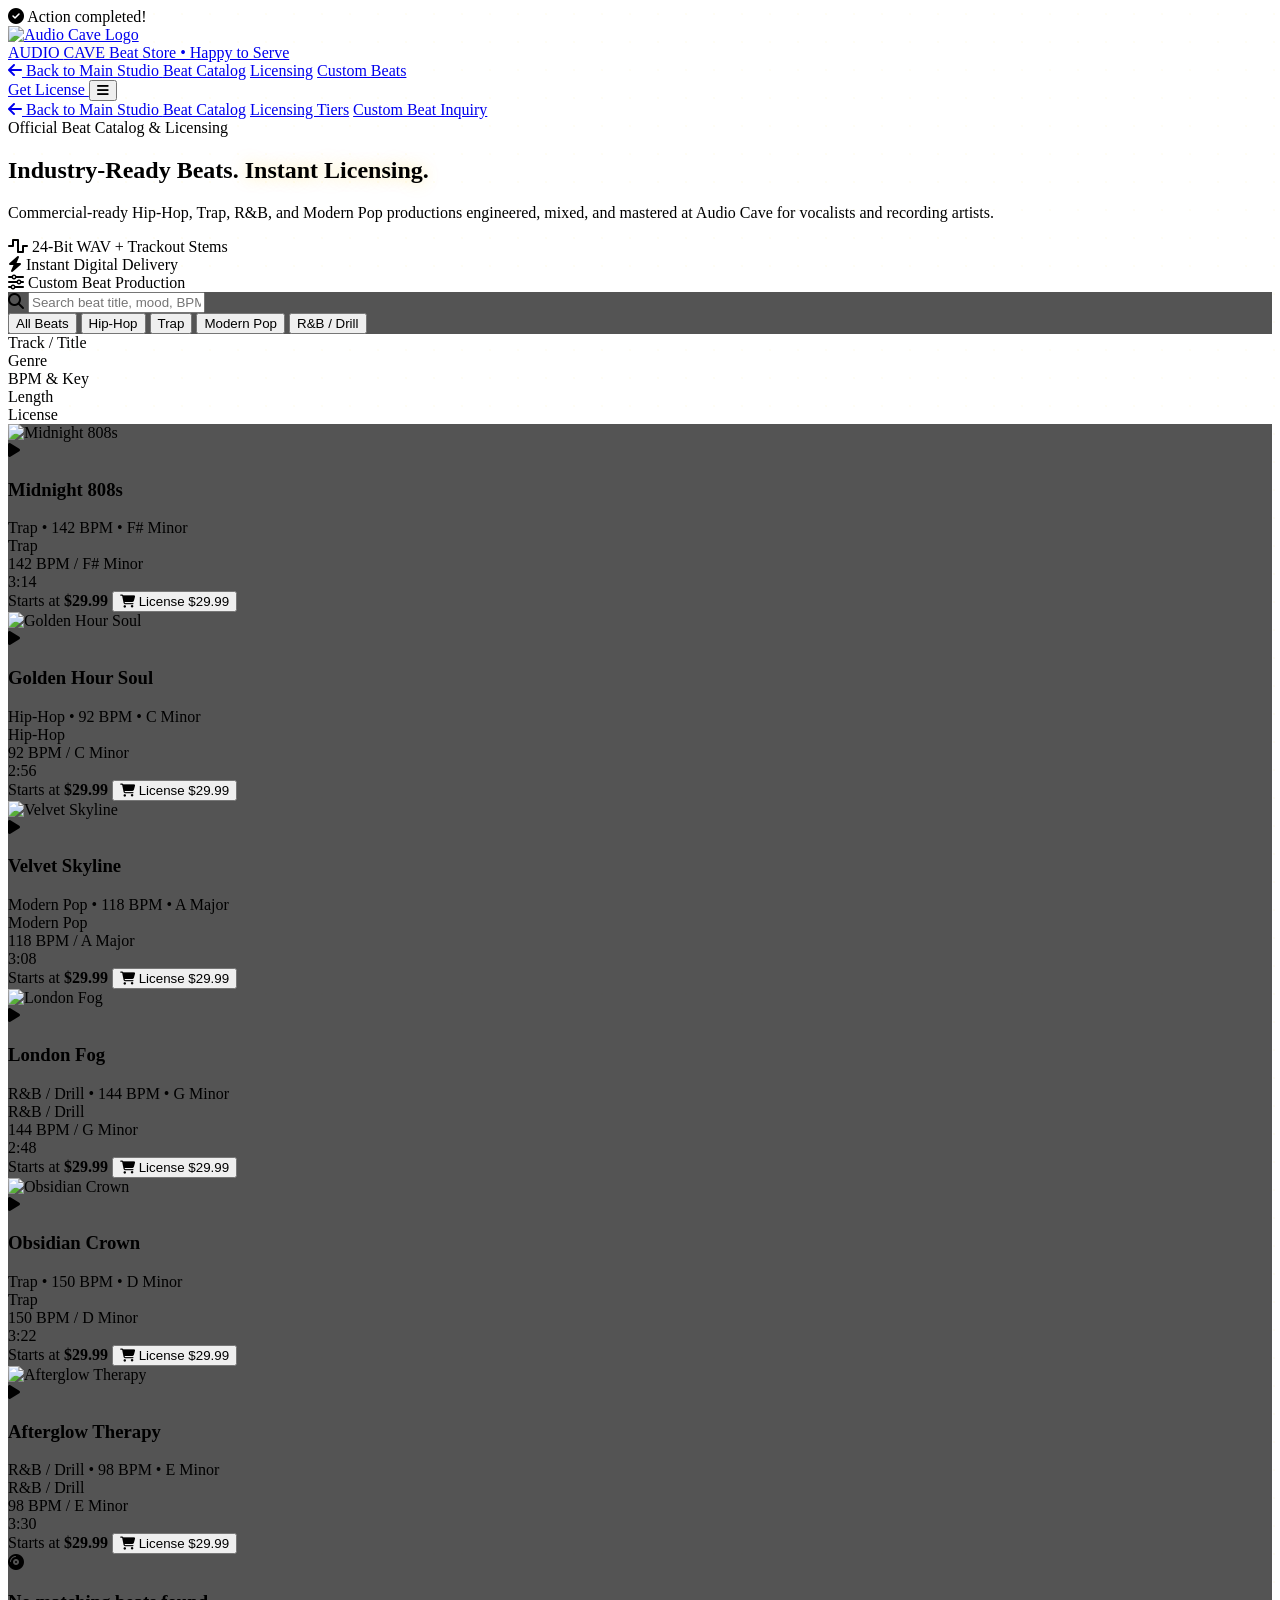
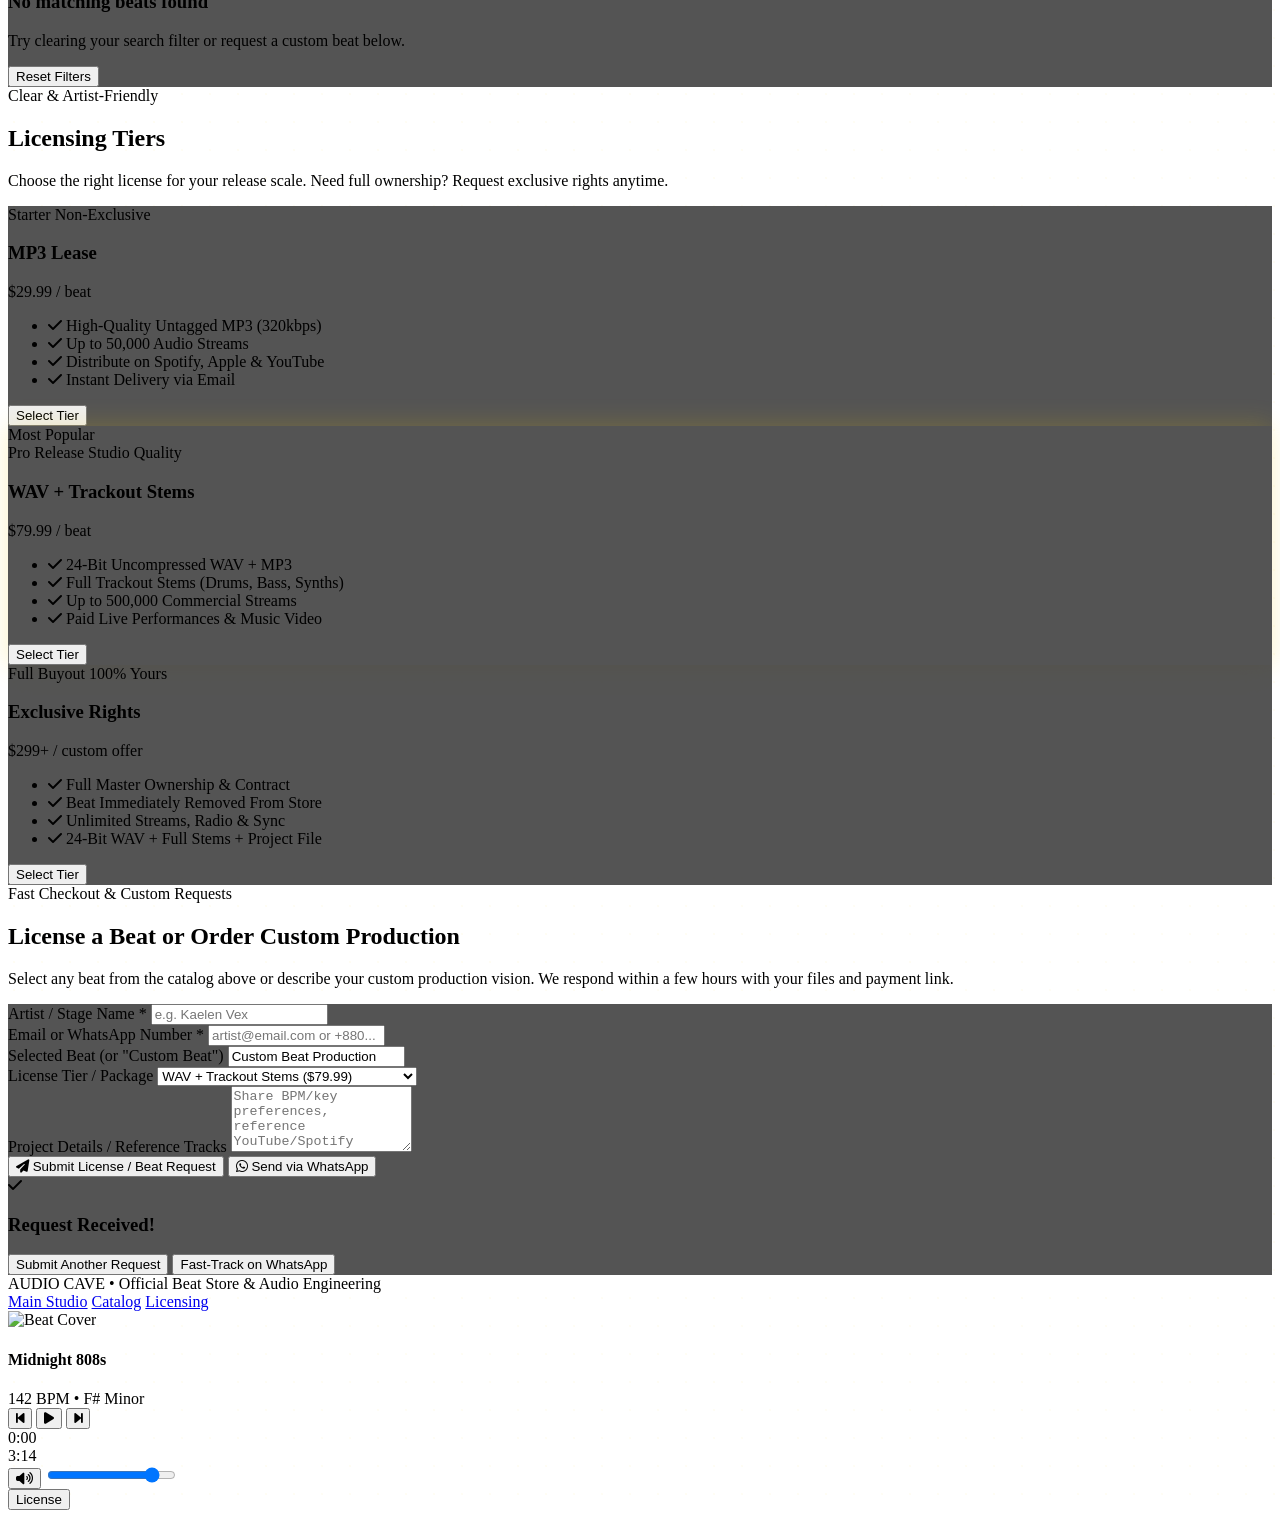
==== beats.html @ da0c7bc8 "new pages added" ====
<!DOCTYPE html>
<html lang="en" class="dark scroll-smooth">
<head>
    <meta charset="UTF-8">
    <meta name="viewport" content="width=device-width, initial-scale=1.0">
    <title>Audio Cave | Official Beat Catalog & Licensing Store</title>
    <!-- Tailwind CSS CDN -->
    <script src="https://cdn.tailwindcss.com"></script>
    <script>
        tailwind.config = {
            darkMode: 'class',
            theme: {
                extend: {
                    colors: {
                        cave: {
                            950: '#060606',
                            900: '#0b0b0b',
                            800: '#141414',
                            700: '#1f1f1f',
                            600: '#2e2e2e',
                        },
                        gold: {
                            DEFAULT: '#f8ce0a',
                            light: '#fde047',
                            dark: '#caa305',
                        }
                    },
                    fontFamily: {
                        sans: ['Inter', 'sans-serif'],
                        mono: ['JetBrains Mono', 'monospace'],
                    }
                }
            }
        }
    </script>
    <!-- Google Fonts -->
    <link href="https://fonts.googleapis.com/css2?family=Inter:wght@300;400;500;600;700;800;900&family=JetBrains+Mono:wght@400;600;700&display=swap" rel="stylesheet">
    <!-- Font Awesome Icons -->
    <link rel="stylesheet" href="https://cdnjs.cloudflare.com/ajax/libs/font-awesome/6.4.0/css/all.min.css">
    <style>
        /* Custom Scrollbar */
        ::-webkit-scrollbar { width: 8px; }
        ::-webkit-scrollbar-track { background: #0b0b0b; }
        ::-webkit-scrollbar-thumb { background: #1f1f1f; border-radius: 4px; }
        ::-webkit-scrollbar-thumb:hover { background: #f8ce0a; }

        /* Subtle Studio Grid Background */
        .studio-grid {
            background-image: radial-gradient(rgba(248, 206, 10, 0.045) 1px, transparent 0);
            background-size: 28px 28px;
        }

        /* Glassmorphic Panel */
        .glass-panel {
            background: rgba(18, 18, 18, 0.72);
            backdrop-filter: blur(14px);
            -webkit-backdrop-filter: blur(14px);
        }

        /* Gold Glow Effects */
        .gold-glow {
            box-shadow: 0 0 25px rgba(248, 206, 10, 0.22);
        }
        .gold-text-glow {
            text-shadow: 0 0 16px rgba(248, 206, 10, 0.35);
        }

        /* Equalizer Bars Animation for Active Playing Track */
        @keyframes eqBounce {
            0%, 100% { height: 25%; }
            50% { height: 100%; }
        }
        .eq-bar {
            animation: eqBounce 0.75s ease-in-out infinite;
        }
        .eq-bar:nth-child(2) { animation-delay: 0.15s; }
        .eq-bar:nth-child(3) { animation-delay: 0.3s; }
        .eq-bar:nth-child(4) { animation-delay: 0.45s; }

        /* Hide horizontal scrollbar on genre pills */
        .no-scrollbar::-webkit-scrollbar { display: none; }
        .no-scrollbar { -ms-overflow-style: none; scrollbar-width: none; }
    </style>
</head>
<body class="bg-cave-900 text-gray-100 font-sans selection:bg-gold selection:text-cave-950 studio-grid min-h-screen pb-32">

    <!-- Toast Notification Banner -->
    <div id="toast" class="fixed top-24 right-4 sm:right-6 z-50 transform -translate-y-8 opacity-0 pointer-events-none transition-all duration-300 bg-cave-800 border border-gold text-white px-5 py-3.5 rounded-xl shadow-2xl flex items-center space-x-3 max-w-sm">
        <i class="fa-solid fa-circle-check text-gold text-lg shrink-0"></i>
        <span id="toast-message" class="text-sm font-medium">Action completed!</span>
    </div>

    <!-- ================= 1. TOP STICKY NAVIGATION BAR ================= -->
    <header class="sticky top-0 left-0 right-0 z-40 bg-cave-900/90 backdrop-blur-md border-b border-white/10">
        <div class="max-w-7xl mx-auto px-4 sm:px-6 lg:px-8 h-20 flex items-center justify-between gap-4">
            
            <!-- Brand Logo & Title -->
            <a href="index.html" class="flex items-center space-x-3 group shrink-0">
                <div class="w-10 h-10 sm:w-11 sm:h-11 rounded-xl bg-cave-950 border border-gold/40 flex items-center justify-center overflow-hidden group-hover:border-gold transition-colors">
                    <img src="https://blogger.googleusercontent.com/img/b/R29vZ2xl/AVvXsEj-7hNyEKf7PBvLDSjXZZX4p-v3VttvecaGwXd3xdWjHixIREn4e8IOE_95rORhCW_kK6uvqBbINbt1CiSWdwdoPJvGe-3G8ePMzf3vZNTpmAOH-axMddPYzHdDZVEWWNFMjefl2G_z8OjHSeufUrX9lSGoLZOTT-cEZJMfYRoyoJ7xfJXmL020-opfDp-r/s1600/Audio%20cave.jpg" 
                         onerror="this.onerror=null; this.src='https://placehold.co/100x100/121212/f8ce0a?text=AC';"
                         alt="Audio Cave Logo" class="w-full h-full object-cover">
                </div>
                <div class="flex flex-col">
                    <span class="text-lg sm:text-xl font-black tracking-wider uppercase text-white leading-none">
                        AUDIO <span class="text-gold gold-text-glow">CAVE</span>
                    </span>
                    <span class="text-[10px] text-gold/90 font-mono tracking-widest uppercase mt-1">Beat Store &bull; Happy to Serve</span>
                </div>
            </a>

            <!-- Desktop Navigation Links -->
            <nav class="hidden md:flex items-center space-x-7 text-sm font-medium">
                <a href="index.html" class="text-gray-300 hover:text-gold transition-colors flex items-center gap-1.5">
                    <i class="fa-solid fa-arrow-left text-xs text-gold"></i>
                    <span>Back to Main Studio</span>
                </a>
                <a href="#catalog" class="text-gray-300 hover:text-gold transition-colors">Beat Catalog</a>
                <a href="#licensing" class="text-gray-300 hover:text-gold transition-colors">Licensing</a>
                <a href="#custom-inquiry" class="text-gray-300 hover:text-gold transition-colors">Custom Beats</a>
            </nav>

            <!-- Right Actions (Visible on both Mobile & Desktop) -->
            <div class="flex items-center space-x-2.5 sm:space-x-3">
                <a href="#custom-inquiry" class="bg-gradient-to-r from-gold to-yellow-500 text-cave-950 font-bold text-xs sm:text-sm px-4 py-2.5 rounded-xl hover:brightness-110 transition-all shadow-lg shadow-gold/20 whitespace-nowrap">
                    Get License
                </a>
                <!-- Mobile Menu Toggle -->
                <button id="mobile-menu-btn" aria-label="Toggle Menu" class="md:hidden w-10 h-10 rounded-xl bg-white/5 border border-white/10 text-gray-200 hover:text-gold hover:border-gold/50 flex items-center justify-center transition-colors">
                    <i class="fa-solid fa-bars text-lg"></i>
                </button>
            </div>
        </div>

        <!-- Mobile Dropdown Drawer -->
        <div id="mobile-menu" class="hidden md:hidden bg-cave-950/95 backdrop-blur-xl border-b border-white/10 px-6 py-5 space-y-3.5">
            <a href="index.html" class="flex items-center space-x-2 text-gold font-semibold text-base py-1">
                <i class="fa-solid fa-arrow-left text-sm"></i>
                <span>Back to Main Studio</span>
            </a>
            <a href="#catalog" class="block text-gray-200 hover:text-gold text-base font-medium py-1 mobile-link">Beat Catalog</a>
            <a href="#licensing" class="block text-gray-200 hover:text-gold text-base font-medium py-1 mobile-link">Licensing Tiers</a>
            <a href="#custom-inquiry" class="block text-gray-200 hover:text-gold text-base font-medium py-1 mobile-link">Custom Beat Inquiry</a>
        </div>
    </header>

    <!-- ================= 2. COMPACT HIGH-IMPACT HERO SECTION ================= -->
    <section class="relative pt-12 pb-10 sm:pt-16 sm:pb-14 px-4 sm:px-6 lg:px-8 border-b border-white/10 overflow-hidden">
        <!-- Ambient Radial Glow -->
        <div class="pointer-events-none absolute -top-24 left-1/2 -translate-x-1/2 w-[560px] h-[260px] bg-gold/10 blur-[110px] rounded-full"></div>

        <div class="max-w-7xl mx-auto text-center relative z-10">
            <div class="inline-flex items-center space-x-2 px-3.5 py-1.5 rounded-full bg-white/5 border border-gold/30 text-gold text-xs font-mono tracking-widest uppercase mb-5">
                <span class="w-2 h-2 rounded-full bg-gold animate-ping"></span>
                <span>Official Beat Catalog &amp; Licensing</span>
            </div>

            <h1 class="text-3xl sm:text-5xl lg:text-6xl font-black text-white tracking-tight leading-tight max-w-4xl mx-auto">
                Industry-Ready Beats. <span class="text-transparent bg-clip-text bg-gradient-to-r from-gold via-yellow-300 to-amber-500 gold-text-glow">Instant Licensing.</span>
            </h1>

            <p class="text-gray-400 text-sm sm:text-lg max-w-2xl mx-auto mt-4 leading-relaxed">
                Commercial-ready Hip-Hop, Trap, R&amp;B, and Modern Pop productions engineered, mixed, and mastered at Audio Cave for vocalists and recording artists.
            </p>

            <!-- Trust & Deliverable Badges -->
            <div class="flex flex-wrap items-center justify-center gap-3 sm:gap-5 mt-8">
                <div class="flex items-center space-x-2 bg-white/[0.03] border border-white/10 px-4 py-2 rounded-xl text-xs sm:text-sm text-gray-300">
                    <i class="fa-solid fa-wave-square text-gold"></i>
                    <span>24-Bit WAV + Trackout Stems</span>
                </div>
                <div class="flex items-center space-x-2 bg-white/[0.03] border border-white/10 px-4 py-2 rounded-xl text-xs sm:text-sm text-gray-300">
                    <i class="fa-solid fa-bolt text-gold"></i>
                    <span>Instant Digital Delivery</span>
                </div>
                <div class="flex items-center space-x-2 bg-white/[0.03] border border-white/10 px-4 py-2 rounded-xl text-xs sm:text-sm text-gray-300">
                    <i class="fa-solid fa-sliders text-gold"></i>
                    <span>Custom Beat Production</span>
                </div>
            </div>
        </div>
    </section>

    <!-- ================= 3. INTERACTIVE BEAT SHOWCASE & CATALOG ================= -->
    <section id="catalog" class="py-14 sm:py-20 px-4 sm:px-6 lg:px-8">
        <div class="max-w-7xl mx-auto">
            
            <!-- Search & Genre Filter Controls -->
            <div class="glass-panel border border-white/10 rounded-2xl p-4 sm:p-6 mb-8">
                <div class="flex flex-col lg:flex-row lg:items-center justify-between gap-4">
                    
                    <!-- Search Bar -->
                    <div class="relative flex-1 max-w-md">
                        <i class="fa-solid fa-magnifying-glass absolute left-4 top-1/2 -translate-y-1/2 text-gray-400 text-sm"></i>
                        <input type="text" id="beat-search" oninput="filterBeats()" placeholder="Search beat title, mood, BPM, or key..." 
                               class="w-full bg-cave-950/90 border border-white/10 focus:border-gold rounded-xl pl-11 pr-4 py-3 text-sm text-white placeholder-gray-500 focus:outline-none transition-colors">
                    </div>

                    <!-- Genre Filter Pills -->
                    <div class="flex items-center gap-2 overflow-x-auto no-scrollbar pb-1 lg:pb-0" id="genre-filters">
                        <button onclick="setGenreFilter('All', this)" class="genre-pill active bg-gold text-cave-950 font-bold text-xs px-4 py-2.5 rounded-xl whitespace-nowrap transition-all">
                            All Beats
                        </button>
                        <button onclick="setGenreFilter('Hip-Hop', this)" class="genre-pill bg-white/5 hover:bg-white/10 text-gray-300 border border-white/10 font-semibold text-xs px-4 py-2.5 rounded-xl whitespace-nowrap transition-all">
                            Hip-Hop
                        </button>
                        <button onclick="setGenreFilter('Trap', this)" class="genre-pill bg-white/5 hover:bg-white/10 text-gray-300 border border-white/10 font-semibold text-xs px-4 py-2.5 rounded-xl whitespace-nowrap transition-all">
                            Trap
                        </button>
                        <button onclick="setGenreFilter('Modern Pop', this)" class="genre-pill bg-white/5 hover:bg-white/10 text-gray-300 border border-white/10 font-semibold text-xs px-4 py-2.5 rounded-xl whitespace-nowrap transition-all">
                            Modern Pop
                        </button>
                        <button onclick="setGenreFilter('R&B / Drill', this)" class="genre-pill bg-white/5 hover:bg-white/10 text-gray-300 border border-white/10 font-semibold text-xs px-4 py-2.5 rounded-xl whitespace-nowrap transition-all">
                            R&amp;B / Drill
                        </button>
                    </div>
                </div>
            </div>

            <!-- Table Header (Desktop Only) -->
            <div class="hidden md:grid md:grid-cols-12 gap-4 px-6 py-3 text-[11px] font-mono uppercase tracking-widest text-gray-500 border-b border-white/10 mb-3">
                <div class="col-span-5">Track / Title</div>
                <div class="col-span-2">Genre</div>
                <div class="col-span-2">BPM &amp; Key</div>
                <div class="col-span-1">Length</div>
                <div class="col-span-2 text-right">License</div>
            </div>

            <!-- Beat List Container (Populated Dynamically via JavaScript) -->
            <div id="beat-list-container" class="space-y-3.5">
                <!-- Beats injected by JS -->
            </div>

            <!-- Empty Search State -->
            <div id="empty-beats-state" class="hidden glass-panel border border-white/10 rounded-2xl p-12 text-center">
                <i class="fa-solid fa-compact-disc text-4xl text-gray-600 mb-3"></i>
                <h3 class="text-lg font-bold text-white">No matching beats found</h3>
                <p class="text-gray-400 text-sm mt-1">Try clearing your search filter or request a custom beat below.</p>
                <button onclick="resetFilters()" class="mt-4 bg-white/10 hover:bg-gold hover:text-cave-950 text-white text-xs font-bold px-5 py-2.5 rounded-xl transition-colors">
                    Reset Filters
                </button>
            </div>
        </div>
    </section>

    <!-- ================= 4. TRANSPARENT LICENSING TIERS SECTION ================= -->
    <section id="licensing" class="py-16 sm:py-24 px-4 sm:px-6 lg:px-8 border-t border-white/10 bg-cave-950/50">
        <div class="max-w-7xl mx-auto">
            <div class="text-center max-w-2xl mx-auto mb-14">
                <span class="text-gold font-mono text-xs tracking-[0.2em] uppercase">Clear &amp; Artist-Friendly</span>
                <h2 class="text-3xl sm:text-4xl font-black text-white mt-2">Licensing Tiers</h2>
                <p class="text-gray-400 text-sm sm:text-base mt-3">Choose the right license for your release scale. Need full ownership? Request exclusive rights anytime.</p>
            </div>

            <div class="grid grid-cols-1 md:grid-cols-3 gap-6 lg:gap-8 items-stretch">
                
                <!-- Tier 1: MP3 Lease -->
                <div class="glass-panel border border-white/10 hover:border-white/25 rounded-2xl p-7 flex flex-col justify-between transition-all">
                    <div>
                        <div class="flex items-center justify-between mb-4">
                            <span class="text-xs font-mono uppercase tracking-wider text-gray-400">Starter</span>
                            <span class="px-2.5 py-1 rounded-md bg-white/5 text-gray-300 text-xs font-mono">Non-Exclusive</span>
                        </div>
                        <h3 class="text-xl font-bold text-white">MP3 Lease</h3>
                        <div class="mt-4 mb-6 flex items-baseline">
                            <span class="text-4xl font-black text-white">$29.99</span>
                            <span class="text-xs text-gray-400 ml-2 font-mono">/ beat</span>
                        </div>
                        <ul class="space-y-3 text-sm text-gray-300 border-t border-white/10 pt-5">
                            <li class="flex items-center gap-2.5"><i class="fa-solid fa-check text-gold text-xs"></i> High-Quality Untagged MP3 (320kbps)</li>
                            <li class="flex items-center gap-2.5"><i class="fa-solid fa-check text-gold text-xs"></i> Up to 50,000 Audio Streams</li>
                            <li class="flex items-center gap-2.5"><i class="fa-solid fa-check text-gold text-xs"></i> Distribute on Spotify, Apple &amp; YouTube</li>
                            <li class="flex items-center gap-2.5"><i class="fa-solid fa-check text-gold text-xs"></i> Instant Delivery via Email</li>
                        </ul>
                    </div>
                    <button onclick="selectTierAndScroll('MP3 Lease ($29.99)')" class="mt-8 w-full py-3.5 rounded-xl bg-white/5 hover:bg-white/15 border border-white/15 text-white font-bold text-sm transition-all">
                        Select Tier
                    </button>
                </div>

                <!-- Tier 2: WAV + Trackout Stems (Highlighted) -->
                <div class="glass-panel border-2 border-gold rounded-2xl p-7 flex flex-col justify-between relative gold-glow transform md:-translate-y-2">
                    <div class="absolute -top-3.5 left-1/2 -translate-x-1/2 bg-gold text-cave-950 font-black text-[11px] uppercase tracking-widest px-4 py-1 rounded-full shadow-lg">
                        Most Popular
                    </div>
                    <div>
                        <div class="flex items-center justify-between mb-4">
                            <span class="text-xs font-mono uppercase tracking-wider text-gold">Pro Release</span>
                            <span class="px-2.5 py-1 rounded-md bg-gold/15 text-gold text-xs font-mono">Studio Quality</span>
                        </div>
                        <h3 class="text-xl font-bold text-white">WAV + Trackout Stems</h3>
                        <div class="mt-4 mb-6 flex items-baseline">
                            <span class="text-4xl font-black text-gold">$79.99</span>
                            <span class="text-xs text-gray-400 ml-2 font-mono">/ beat</span>
                        </div>
                        <ul class="space-y-3 text-sm text-gray-200 border-t border-white/10 pt-5">
                            <li class="flex items-center gap-2.5"><i class="fa-solid fa-check text-gold text-xs"></i> 24-Bit Uncompressed WAV + MP3</li>
                            <li class="flex items-center gap-2.5"><i class="fa-solid fa-check text-gold text-xs"></i> Full Trackout Stems (Drums, Bass, Synths)</li>
                            <li class="flex items-center gap-2.5"><i class="fa-solid fa-check text-gold text-xs"></i> Up to 500,000 Commercial Streams</li>
                            <li class="flex items-center gap-2.5"><i class="fa-solid fa-check text-gold text-xs"></i> Paid Live Performances &amp; Music Video</li>
                        </ul>
                    </div>
                    <button onclick="selectTierAndScroll('WAV + Trackout Stems ($79.99)')" class="mt-8 w-full py-3.5 rounded-xl bg-gradient-to-r from-gold to-yellow-500 text-cave-950 font-extrabold text-sm hover:brightness-110 transition-all shadow-lg shadow-gold/25">
                        Select Tier
                    </button>
                </div>

                <!-- Tier 3: Exclusive Rights -->
                <div class="glass-panel border border-white/10 hover:border-white/25 rounded-2xl p-7 flex flex-col justify-between transition-all">
                    <div>
                        <div class="flex items-center justify-between mb-4">
                            <span class="text-xs font-mono uppercase tracking-wider text-gray-400">Full Buyout</span>
                            <span class="px-2.5 py-1 rounded-md bg-white/5 text-gray-300 text-xs font-mono">100% Yours</span>
                        </div>
                        <h3 class="text-xl font-bold text-white">Exclusive Rights</h3>
                        <div class="mt-4 mb-6 flex items-baseline">
                            <span class="text-4xl font-black text-white">$299+</span>
                            <span class="text-xs text-gray-400 ml-2 font-mono">/ custom offer</span>
                        </div>
                        <ul class="space-y-3 text-sm text-gray-300 border-t border-white/10 pt-5">
                            <li class="flex items-center gap-2.5"><i class="fa-solid fa-check text-gold text-xs"></i> Full Master Ownership &amp; Contract</li>
                            <li class="flex items-center gap-2.5"><i class="fa-solid fa-check text-gold text-xs"></i> Beat Immediately Removed From Store</li>
                            <li class="flex items-center gap-2.5"><i class="fa-solid fa-check text-gold text-xs"></i> Unlimited Streams, Radio &amp; Sync</li>
                            <li class="flex items-center gap-2.5"><i class="fa-solid fa-check text-gold text-xs"></i> 24-Bit WAV + Full Stems + Project File</li>
                        </ul>
                    </div>
                    <button onclick="selectTierAndScroll('Exclusive Rights ($299+ / Custom Offer)')" class="mt-8 w-full py-3.5 rounded-xl bg-white/5 hover:bg-white/15 border border-white/15 text-white font-bold text-sm transition-all">
                        Select Tier
                    </button>
                </div>

            </div>
        </div>
    </section>

    <!-- ================= 5. DIRECT BEAT LICENSING & CUSTOM INQUIRY FORM ================= -->
    <section id="custom-inquiry" class="py-16 sm:py-24 px-4 sm:px-6 lg:px-8 border-t border-white/10">
        <div class="max-w-4xl mx-auto">
            <div class="text-center mb-12">
                <span class="text-gold font-mono text-xs tracking-[0.2em] uppercase">Fast Checkout &amp; Custom Requests</span>
                <h2 class="text-3xl sm:text-4xl font-black text-white mt-2">License a Beat or Order Custom Production</h2>
                <p class="text-gray-400 text-sm sm:text-base mt-3 max-w-xl mx-auto">
                    Select any beat from the catalog above or describe your custom production vision. We respond within a few hours with your files and payment link.
                </p>
            </div>

            <div class="glass-panel border border-white/15 rounded-3xl p-6 sm:p-10 shadow-2xl">
                <form id="inquiry-form" onsubmit="handleInquirySubmit(event)" class="space-y-6">
                    <div class="grid grid-cols-1 sm:grid-cols-2 gap-6">
                        <div>
                            <label for="artist-name" class="block text-xs font-mono uppercase tracking-wider text-gray-400 mb-2">Artist / Stage Name *</label>
                            <input type="text" id="artist-name" required placeholder="e.g. Kaelen Vex"
                                   class="w-full bg-cave-950/90 border border-white/10 focus:border-gold rounded-xl px-4 py-3.5 text-sm text-white placeholder-gray-600 focus:outline-none transition-colors">
                        </div>
                        <div>
                            <label for="contact-info" class="block text-xs font-mono uppercase tracking-wider text-gray-400 mb-2">Email or WhatsApp Number *</label>
                            <input type="text" id="contact-info" required placeholder="artist@email.com or +880..."
                                   class="w-full bg-cave-950/90 border border-white/10 focus:border-gold rounded-xl px-4 py-3.5 text-sm text-white placeholder-gray-600 focus:outline-none transition-colors">
                        </div>
                    </div>

                    <div class="grid grid-cols-1 sm:grid-cols-2 gap-6">
                        <div>
                            <label for="selected-beat" class="block text-xs font-mono uppercase tracking-wider text-gray-400 mb-2">Selected Beat (or "Custom Beat")</label>
                            <input type="text" id="selected-beat" value="Custom Beat Production"
                                   class="w-full bg-cave-950/90 border border-gold/40 focus:border-gold rounded-xl px-4 py-3.5 text-sm text-gold font-medium focus:outline-none transition-colors">
                        </div>
                        <div>
                            <label for="license-tier" class="block text-xs font-mono uppercase tracking-wider text-gray-400 mb-2">License Tier / Package</label>
                            <select id="license-tier"
                                    class="w-full bg-cave-950/90 border border-white/10 focus:border-gold rounded-xl px-4 py-3.5 text-sm text-white focus:outline-none transition-colors">
                                <option value="MP3 Lease ($29.99)">MP3 Lease ($29.99)</option>
                                <option value="WAV + Trackout Stems ($79.99)" selected>WAV + Trackout Stems ($79.99)</option>
                                <option value="Exclusive Rights ($299+ / Custom Offer)">Exclusive Rights ($299+ / Custom Offer)</option>
                                <option value="Custom Beat Production (Tailored)">Custom Beat Production (Tailored)</option>
                                <option value="3-Beat Bulk Bundle Deal">3-Beat Bulk Bundle Deal</option>
                            </select>
                        </div>
                    </div>

                    <div>
                        <label for="project-details" class="block text-xs font-mono uppercase tracking-wider text-gray-400 mb-2">Project Details / Reference Tracks</label>
                        <textarea id="project-details" rows="4" placeholder="Share BPM/key preferences, reference YouTube/Spotify links, or vocal mixing add-on requests..."
                                  class="w-full bg-cave-950/90 border border-white/10 focus:border-gold rounded-xl px-4 py-3.5 text-sm text-white placeholder-gray-600 focus:outline-none transition-colors"></textarea>
                    </div>

                    <!-- Primary Submit + Quick WhatsApp / Email Buttons -->
                    <div class="flex flex-col sm:flex-row items-stretch sm:items-center gap-3 pt-2">
                        <button type="submit" class="flex-1 bg-gradient-to-r from-gold to-yellow-500 text-cave-950 font-extrabold py-4 px-6 rounded-xl hover:brightness-110 transition-all shadow-lg shadow-gold/25 flex items-center justify-center space-x-2 text-sm sm:text-base">
                            <i class="fa-solid fa-paper-plane"></i>
                            <span>Submit License / Beat Request</span>
                        </button>
                        <button type="button" onclick="sendViaWhatsApp()" class="bg-emerald-600/20 hover:bg-emerald-600/30 text-emerald-400 border border-emerald-500/40 font-bold py-4 px-5 rounded-xl transition-all flex items-center justify-center space-x-2 text-sm">
                            <i class="fa-brands fa-whatsapp text-lg"></i>
                            <span>Send via WhatsApp</span>
                        </button>
                    </div>
                </form>

                <!-- Confirmation Panel (Shown after submission) -->
                <div id="inquiry-confirmation" class="hidden text-center py-8 space-y-4">
                    <div class="w-16 h-16 rounded-full bg-gold/15 border border-gold text-gold flex items-center justify-center mx-auto text-2xl">
                        <i class="fa-solid fa-check"></i>
                    </div>
                    <h3 class="text-2xl font-bold text-white">Request Received!</h3>
                    <p id="confirmation-summary" class="text-gray-300 text-sm max-w-md mx-auto leading-relaxed"></p>
                    <div class="pt-3 flex flex-wrap justify-center gap-3">
                        <button onclick="resetInquiryForm()" class="bg-white/10 hover:bg-white/20 text-white text-xs font-bold px-5 py-3 rounded-xl transition-colors">
                            Submit Another Request
                        </button>
                        <button onclick="sendViaWhatsApp()" class="bg-emerald-600/20 text-emerald-400 border border-emerald-500/40 text-xs font-bold px-5 py-3 rounded-xl transition-colors">
                            Fast-Track on WhatsApp
                        </button>
                    </div>
                </div>
            </div>
        </div>
    </section>

    <!-- Footer -->
    <footer class="border-t border-white/10 py-10 px-4 sm:px-6 lg:px-8 text-center sm:text-left">
        <div class="max-w-7xl mx-auto flex flex-col sm:flex-row items-center justify-between gap-4 text-xs text-gray-500">
            <div class="flex items-center space-x-2">
                <span class="font-black text-white uppercase tracking-wider">AUDIO <span class="text-gold">CAVE</span></span>
                <span>&bull; Official Beat Store &amp; Audio Engineering</span>
            </div>
            <div class="flex items-center space-x-5">
                <a href="index.html" class="hover:text-gold transition-colors">Main Studio</a>
                <a href="#catalog" class="hover:text-gold transition-colors">Catalog</a>
                <a href="#licensing" class="hover:text-gold transition-colors">Licensing</a>
            </div>
        </div>
    </footer>

    <!-- ================= 6. STICKY GLOBAL BOTTOM AUDIO PLAYER ================= -->
    <!-- Real HTML5 Audio Element -->
    <audio id="global-audio-element" preload="metadata"></audio>

    <div id="sticky-player" class="fixed bottom-0 left-0 right-0 z-40 bg-cave-950/95 backdrop-blur-xl border-t border-white/15 px-3 sm:px-6 py-3 shadow-[0_-10px_30px_rgba(0,0,0,0.8)]">
        <div class="max-w-7xl mx-auto flex items-center justify-between gap-3 sm:gap-6">
            
            <!-- Left: Cover Art + Title + BPM/Key -->
            <div class="flex items-center space-x-3 min-w-0 flex-1 sm:flex-initial sm:w-64">
                <img id="player-cover" src="https://images.unsplash.com/photo-1598488035139-bdbb2231ce04?q=80&w=200&auto=format&fit=crop" 
                     alt="Beat Cover" class="w-11 h-11 sm:w-12 sm:h-12 rounded-xl object-cover border border-white/15 shrink-0">
                <div class="min-w-0">
                    <h4 id="player-title" class="text-sm font-bold text-white truncate">Midnight 808s</h4>
                    <div class="flex items-center space-x-2 mt-0.5">
                        <span id="player-meta" class="text-[11px] font-mono text-gold truncate">142 BPM &bull; F#m</span>
                    </div>
                </div>
            </div>

            <!-- Center: Transport Controls + Interactive Seek Bar -->
            <div class="flex flex-col items-center flex-1 max-w-xl">
                <div class="flex items-center space-x-4 sm:space-x-6">
                    <button onclick="playPreviousBeat()" aria-label="Previous Beat" class="text-gray-400 hover:text-gold transition-colors p-1.5">
                        <i class="fa-solid fa-backward-step text-sm sm:text-base"></i>
                    </button>
                    <button onclick="togglePlayPause()" id="player-play-btn" aria-label="Play or Pause" class="w-10 h-10 rounded-full bg-gold text-cave-950 flex items-center justify-center hover:scale-105 active:scale-95 transition-transform shadow-lg shadow-gold/30">
                        <i id="player-play-icon" class="fa-solid fa-play ml-0.5"></i>
                    </button>
                    <button onclick="playNextBeat()" aria-label="Next Beat" class="text-gray-400 hover:text-gold transition-colors p-1.5">
                        <i class="fa-solid fa-forward-step text-sm sm:text-base"></i>
                    </button>
                </div>

                <!-- Seek Progress Bar -->
                <div class="w-full flex items-center space-x-2.5 mt-1.5">
                    <span id="player-current-time" class="text-[10px] font-mono text-gray-400 w-8 text-right">0:00</span>
                    <div id="player-progress-bar" onclick="seekAudio(event)" class="flex-1 h-1.5 bg-white/10 rounded-full overflow-hidden cursor-pointer relative group">
                        <div id="player-progress-fill" class="h-full bg-gold w-0 rounded-full transition-all duration-75"></div>
                    </div>
                    <span id="player-duration" class="text-[10px] font-mono text-gray-400 w-8">0:00</span>
                </div>
            </div>

            <!-- Right: Volume Control + Quick License Button -->
            <div class="hidden sm:flex items-center space-x-4 justify-end w-64">
                <div class="flex items-center space-x-2">
                    <button onclick="toggleMute()" aria-label="Mute or Unmute" class="text-gray-400 hover:text-gold transition-colors w-6 text-center">
                        <i id="volume-icon" class="fa-solid fa-volume-high text-sm"></i>
                    </button>
                    <input type="range" id="volume-slider" min="0" max="1" step="0.02" value="0.85" oninput="setVolume(this.value)" 
                           aria-label="Volume Slider" class="w-20 accent-gold cursor-pointer h-1 bg-white/15 rounded-lg">
                </div>
                <button onclick="licenseCurrentBeat()" class="bg-gold/15 hover:bg-gold text-gold hover:text-cave-950 border border-gold/40 font-bold text-xs px-3.5 py-2 rounded-xl transition-all whitespace-nowrap">
                    License
                </button>
            </div>

        </div>
    </div>

    <!-- ================= JAVASCRIPT BEAT DATA & PLAYER LOGIC ================= -->
    <script>
        /* =====================================================================
           CUSTOMIZE YOUR BEATS HERE:
           Replace the `audioUrl` values below with your GitHub raw .mp3 URLs:
           e.g. "https://raw.githubusercontent.com/USERNAME/REPO/main/beats/my-beat.mp3"
           Replace `cover` with your cover image URLs.
           ===================================================================== */
        const beatsCatalog = [
            {
                id: 0,
                title: "Midnight 808s",
                genre: "Trap",
                bpm: 142,
                key: "F# Minor",
                duration: "3:14",
                price: "$29.99",
                tags: "dark heavy 808 nocturnal",
                cover: "https://images.unsplash.com/photo-1598488035139-bdbb2231ce04?q=80&w=300&auto=format&fit=crop",
                audioUrl: "https://www.soundhelix.com/examples/mp3/SoundHelix-Song-1.mp3"
            },
            {
                id: 1,
                title: "Golden Hour Soul",
                genre: "Hip-Hop",
                bpm: 92,
                key: "C Minor",
                duration: "2:56",
                price: "$29.99",
                tags: "boom bap soulful dusty vinyl",
                cover: "https://images.unsplash.com/photo-1511671782779-c97d3d27a1d4?q=80&w=300&auto=format&fit=crop",
                audioUrl: "https://www.soundhelix.com/examples/mp3/SoundHelix-Song-2.mp3"
            },
            {
                id: 2,
                title: "Velvet Skyline",
                genre: "Modern Pop",
                bpm: 118,
                key: "A Major",
                duration: "3:08",
                price: "$29.99",
                tags: "radio upbeat synth bright",
                cover: "https://images.unsplash.com/photo-1514525253161-7a46d19cd819?q=80&w=300&auto=format&fit=crop",
                audioUrl: "https://www.soundhelix.com/examples/mp3/SoundHelix-Song-3.mp3"
            },
            {
                id: 3,
                title: "London Fog",
                genre: "R&B / Drill",
                bpm: 144,
                key: "G Minor",
                duration: "2:48",
                price: "$29.99",
                tags: "uk drill sliding bass vocal chop",
                cover: "https://images.unsplash.com/photo-1520523839897-bd0b52f945a0?q=80&w=300&auto=format&fit=crop",
                audioUrl: "https://www.soundhelix.com/examples/mp3/SoundHelix-Song-4.mp3"
            },
            {
                id: 4,
                title: "Obsidian Crown",
                genre: "Trap",
                bpm: 150,
                key: "D Minor",
                duration: "3:22",
                price: "$29.99",
                tags: "hard aggressive festival brass",
                cover: "https://images.unsplash.com/photo-1571330735066-03aaa9429d89?q=80&w=300&auto=format&fit=crop",
                audioUrl: "https://www.soundhelix.com/examples/mp3/SoundHelix-Song-5.mp3"
            },
            {
                id: 5,
                title: "Afterglow Therapy",
                genre: "R&B / Drill",
                bpm: 98,
                key: "E Minor",
                duration: "3:30",
                price: "$29.99",
                tags: "smooth late night ambient pads",
                cover: "https://images.unsplash.com/photo-1516280440614-37939bbacd81?q=80&w=300&auto=format&fit=crop",
                audioUrl: "https://www.soundhelix.com/examples/mp3/SoundHelix-Song-6.mp3"
            }
        ];

        /* =====================================================================
           CUSTOMIZE YOUR WHATSAPP NUMBER FOR INSTANT INQUIRIES (Digits only with country code)
           ===================================================================== */
        const STUDIO_WHATSAPP_NUMBER = "8801700000000";

        // App State
        let currentBeatIndex = 0;
        let activeGenre = "All";
        let isPlaying = false;

        // DOM Elements
        const audioEl = document.getElementById("global-audio-element");
        const beatListContainer = document.getElementById("beat-list-container");
        const emptyState = document.getElementById("empty-beats-state");
        const searchInput = document.getElementById("beat-search");

        const playerCover = document.getElementById("player-cover");
        const playerTitle = document.getElementById("player-title");
        const playerMeta = document.getElementById("player-meta");
        const playerPlayIcon = document.getElementById("player-play-icon");
        const playerCurrentTime = document.getElementById("player-current-time");
        const playerDuration = document.getElementById("player-duration");
        const playerProgressFill = document.getElementById("player-progress-fill");
        const volumeIcon = document.getElementById("volume-icon");

        // Mobile Navigation Toggle
        const mobileMenuBtn = document.getElementById("mobile-menu-btn");
        const mobileMenu = document.getElementById("mobile-menu");
        mobileMenuBtn.addEventListener("click", () => {
            mobileMenu.classList.toggle("hidden");
        });
        document.querySelectorAll(".mobile-link").forEach(link => {
            link.addEventListener("click", () => mobileMenu.classList.add("hidden"));
        });

        // Render Beat Rows
        function renderBeats() {
            const query = searchInput.value.toLowerCase().trim();
            const filtered = beatsCatalog.filter(beat => {
                const matchesGenre = activeGenre === "All" || beat.genre === activeGenre;
                const matchesSearch =
                    beat.title.toLowerCase().includes(query) ||
                    beat.genre.toLowerCase().includes(query) ||
                    beat.key.toLowerCase().includes(query) ||
                    beat.tags.toLowerCase().includes(query) ||
                    String(beat.bpm).includes(query);
                return matchesGenre && matchesSearch;
            });

            if (filtered.length === 0) {
                beatListContainer.innerHTML = "";
                emptyState.classList.remove("hidden");
                return;
            }

            emptyState.classList.add("hidden");
            beatListContainer.innerHTML = filtered.map(beat => {
                const isCurrent = beat.id === currentBeatIndex;
                const isRowPlaying = isCurrent && isPlaying;

                return `
                <div class="glass-panel border ${isCurrent ? 'border-gold/70 bg-white/[0.05]' : 'border-white/10 hover:border-gold/40'} rounded-2xl p-4 sm:px-6 sm:py-4 transition-all duration-200 group">
                    <div class="grid grid-cols-1 md:grid-cols-12 gap-4 items-center">
                        
                        <!-- Cover + Play Button + Title (Col 1-5) -->
                        <div class="md:col-span-5 flex items-center space-x-3.5 min-w-0">
                            <div class="relative w-14 h-14 rounded-xl overflow-hidden shrink-0 border border-white/10 cursor-pointer" onclick="playBeatById(${beat.id})">
                                <img src="${beat.cover}" alt="${beat.title}" class="w-full h-full object-cover group-hover:scale-105 transition-transform duration-300">
                                <div class="absolute inset-0 bg-black/50 flex items-center justify-center ${isRowPlaying ? 'opacity-100' : 'opacity-90 group-hover:opacity-100'} transition-opacity">
                                    <div class="w-9 h-9 rounded-full ${isRowPlaying ? 'bg-gold text-cave-950' : 'bg-white/20 backdrop-blur-sm text-white group-hover:bg-gold group-hover:text-cave-950'} flex items-center justify-center transition-colors">
                                        <i class="fa-solid ${isRowPlaying ? 'fa-pause' : 'fa-play ml-0.5'} text-xs"></i>
                                    </div>
                                </div>
                            </div>

                            <div class="min-w-0 flex-1">
                                <div class="flex items-center space-x-2">
                                    <h3 onclick="playBeatById(${beat.id})" class="font-bold text-base text-white group-hover:text-gold transition-colors truncate cursor-pointer">
                                        ${beat.title}
                                    </h3>
                                    <!-- Active Equalizer Bars -->
                                    ${isRowPlaying ? `
                                    <div class="flex items-end space-x-0.5 h-3.5 shrink-0" aria-label="Playing">
                                        <span class="w-0.5 bg-gold eq-bar rounded-full"></span>
                                        <span class="w-0.5 bg-gold eq-bar rounded-full"></span>
                                        <span class="w-0.5 bg-gold eq-bar rounded-full"></span>
                                        <span class="w-0.5 bg-gold eq-bar rounded-full"></span>
                                    </div>` : ''}
                                </div>
                                <!-- Mobile Metadata Row -->
                                <div class="flex flex-wrap items-center gap-2 mt-1 md:hidden text-xs font-mono text-gray-400">
                                    <span class="text-gold">${beat.genre}</span>
                                    <span>&bull;</span>
                                    <span>${beat.bpm} BPM</span>
                                    <span>&bull;</span>
                                    <span>${beat.key}</span>
                                </div>
                            </div>
                        </div>

                        <!-- Genre Badge (Desktop Col 6-7) -->
                        <div class="hidden md:flex md:col-span-2 items-center">
                            <span class="px-3 py-1 rounded-lg bg-white/5 border border-white/10 text-xs font-medium text-gray-300">
                                ${beat.genre}
                            </span>
                        </div>

                        <!-- BPM & Key (Desktop Col 8-9) -->
                        <div class="hidden md:flex md:col-span-2 items-center space-x-2 font-mono text-xs text-gray-300">
                            <span class="text-gold font-semibold">${beat.bpm} BPM</span>
                            <span class="text-gray-600">/</span>
                            <span>${beat.key}</span>
                        </div>

                        <!-- Duration (Desktop Col 10) -->
                        <div class="hidden md:flex md:col-span-1 items-center font-mono text-xs text-gray-400">
                            ${beat.duration}
                        </div>

                        <!-- License / Buy CTA (Col 11-12) -->
                        <div class="md:col-span-2 flex items-center justify-between md:justify-end gap-3 pt-2 md:pt-0 border-t md:border-t-0 border-white/10">
                            <span class="md:hidden font-mono text-xs text-gray-400">Starts at <strong class="text-white">${beat.price}</strong></span>
                            <button onclick="selectBeatForLicense(${beat.id})" 
                                    class="bg-gradient-to-r from-gold to-yellow-500 text-cave-950 font-extrabold text-xs px-4 py-2.5 rounded-xl hover:brightness-110 transition-all shadow-md shadow-gold/15 flex items-center space-x-1.5 whitespace-nowrap">
                                <i class="fa-solid fa-cart-shopping text-[11px]"></i>
                                <span>License ${beat.price}</span>
                            </button>
                        </div>

                    </div>
                </div>`;
            }).join("");
        }

        // Genre Filter Handler
        function setGenreFilter(genre, btnEl) {
            activeGenre = genre;
            document.querySelectorAll(".genre-pill").forEach(pill => {
                pill.className = "genre-pill bg-white/5 hover:bg-white/10 text-gray-300 border border-white/10 font-semibold text-xs px-4 py-2.5 rounded-xl whitespace-nowrap transition-all";
            });
            btnEl.className = "genre-pill active bg-gold text-cave-950 font-bold text-xs px-4 py-2.5 rounded-xl whitespace-nowrap transition-all";
            renderBeats();
        }

        function filterBeats() {
            renderBeats();
        }

        function resetFilters() {
            searchInput.value = "";
            const allBtn = document.querySelector(".genre-pill");
            setGenreFilter("All", allBtn);
        }

        // Audio Player Controls
        function loadBeat(index, autoplay = false) {
            currentBeatIndex = index;
            const beat = beatsCatalog[index];
            audioEl.src = beat.audioUrl;
            playerCover.src = beat.cover;
            playerTitle.textContent = beat.title;
            playerMeta.textContent = `${beat.bpm} BPM • ${beat.key}`;
            playerDuration.textContent = beat.duration;
            playerCurrentTime.textContent = "0:00";
            playerProgressFill.style.width = "0%";

            if (autoplay) {
                audioEl.play().then(() => {
                    isPlaying = true;
                    updatePlayButtonUI();
                    renderBeats();
                }).catch(() => {
                    showToast("Click play in the bottom bar to start audio preview.");
                });
            } else {
                renderBeats();
            }
        }

        function playBeatById(id) {
            if (currentBeatIndex === id) {
                togglePlayPause();
            } else {
                loadBeat(id, true);
                showToast(`Playing: ${beatsCatalog[id].title}`);
            }
        }

        function togglePlayPause() {
            if (!audioEl.src) {
                loadBeat(0, true);
                return;
            }
            if (audioEl.paused) {
                audioEl.play();
                isPlaying = true;
            } else {
                audioEl.pause();
                isPlaying = false;
            }
            updatePlayButtonUI();
            renderBeats();
        }

        function playNextBeat() {
            const nextIdx = (currentBeatIndex + 1) % beatsCatalog.length;
            loadBeat(nextIdx, true);
        }

        function playPreviousBeat() {
            const prevIdx = (currentBeatIndex - 1 + beatsCatalog.length) % beatsCatalog.length;
            loadBeat(prevIdx, true);
        }

        function updatePlayButtonUI() {
            if (isPlaying) {
                playerPlayIcon.classList.remove("fa-play", "ml-0.5");
                playerPlayIcon.classList.add("fa-pause");
            } else {
                playerPlayIcon.classList.remove("fa-pause");
                playerPlayIcon.classList.add("fa-play", "ml-0.5");
            }
        }

        // Audio Time & Progress Events
        audioEl.addEventListener("timeupdate", () => {
            if (!audioEl.duration) return;
            const pct = (audioEl.currentTime / audioEl.duration) * 100;
            playerProgressFill.style.width = `${pct}%`;
            playerCurrentTime.textContent = formatTime(audioEl.currentTime);
            playerDuration.textContent = formatTime(audioEl.duration);
        });

        audioEl.addEventListener("ended", () => {
            playNextBeat();
        });

        function seekAudio(e) {
            if (!audioEl.duration) return;
            const rect = e.currentTarget.getBoundingClientRect();
            const clickX = e.clientX - rect.left;
            const pct = Math.max(0, Math.min(1, clickX / rect.width));
            audioEl.currentTime = pct * audioEl.duration;
        }

        function setVolume(val) {
            audioEl.volume = val;
            audioEl.muted = val == 0;
            updateVolumeIcon();
        }

        function toggleMute() {
            audioEl.muted = !audioEl.muted;
            updateVolumeIcon();
        }

        function updateVolumeIcon() {
            if (audioEl.muted || audioEl.volume === 0) {
                volumeIcon.className = "fa-solid fa-volume-xmark text-sm text-red-400";
            } else if (audioEl.volume < 0.5) {
                volumeIcon.className = "fa-solid fa-volume-low text-sm";
            } else {
                volumeIcon.className = "fa-solid fa-volume-high text-sm";
            }
        }

        function formatTime(sec) {
            if (isNaN(sec)) return "0:00";
            const m = Math.floor(sec / 60);
            const s = Math.floor(sec % 60);
            return `${m}:${s < 10 ? "0" : ""}${s}`;
        }

        // Licensing & Inquiry Form Integration
        function selectBeatForLicense(id) {
            const beat = beatsCatalog[id];
            const beatInput = document.getElementById("selected-beat");
            beatInput.value = `${beat.title} (${beat.bpm} BPM • ${beat.key})`;
            document.getElementById("custom-inquiry").scrollIntoView({ behavior: "smooth" });
            showToast(`Selected "${beat.title}" — choose your license tier below.`);
        }

        function licenseCurrentBeat() {
            selectBeatForLicense(currentBeatIndex);
        }

        function selectTierAndScroll(tierName) {
            const tierSelect = document.getElementById("license-tier");
            tierSelect.value = tierName;
            document.getElementById("custom-inquiry").scrollIntoView({ behavior: "smooth" });
            showToast(`Selected tier: ${tierName}`);
        }

        function handleInquirySubmit(e) {
            e.preventDefault();
            const artist = document.getElementById("artist-name").value.trim();
            const contact = document.getElementById("contact-info").value.trim();
            const beat = document.getElementById("selected-beat").value.trim();
            const tier = document.getElementById("license-tier").value;

            document.getElementById("inquiry-form").classList.add("hidden");
            const confirmBox = document.getElementById("inquiry-confirmation");
            document.getElementById("confirmation-summary").innerHTML =
                `Thank you, <strong class="text-white">${artist}</strong>! Your inquiry for <strong class="text-gold">${beat}</strong> (<span class="text-white">${tier}</span>) has been logged. We will reach out to <strong class="text-white">${contact}</strong> shortly.`;
            confirmBox.classList.remove("hidden");
            showToast("Beat license inquiry submitted!");
        }

        function resetInquiryForm() {
            document.getElementById("inquiry-form").reset();
            document.getElementById("selected-beat").value = "Custom Beat Production";
            document.getElementById("inquiry-confirmation").classList.add("hidden");
            document.getElementById("inquiry-form").classList.remove("hidden");
        }

        function sendViaWhatsApp() {
            const artist = document.getElementById("artist-name").value.trim() || "Artist";
            const beat = document.getElementById("selected-beat").value.trim();
            const tier = document.getElementById("license-tier").value;
            const details = document.getElementById("project-details").value.trim();

            const msg = encodeURIComponent(
                `Hi Audio Cave! I'm ${artist}.\nBeat: ${beat}\nLicense Tier: ${tier}${details ? `\nDetails: ${details}` : ""}`
            );
            window.open(`https://wa.me/${STUDIO_WHATSAPP_NUMBER}?text=${msg}`, "_blank", "noopener");
        }

        // Toast Helper
        function showToast(msg) {
            const toast = document.getElementById("toast");
            document.getElementById("toast-message").textContent = msg;
            toast.classList.remove("-translate-y-8", "opacity-0");
            clearTimeout(window.toastTimer);
            window.toastTimer = setTimeout(() => {
                toast.classList.add("-translate-y-8", "opacity-0");
            }, 3200);
        }

        // Initialize Page
        window.addEventListener("DOMContentLoaded", () => {
            audioEl.volume = 0.85;
            loadBeat(0, false);
        });
    </script>
</body>
</html>
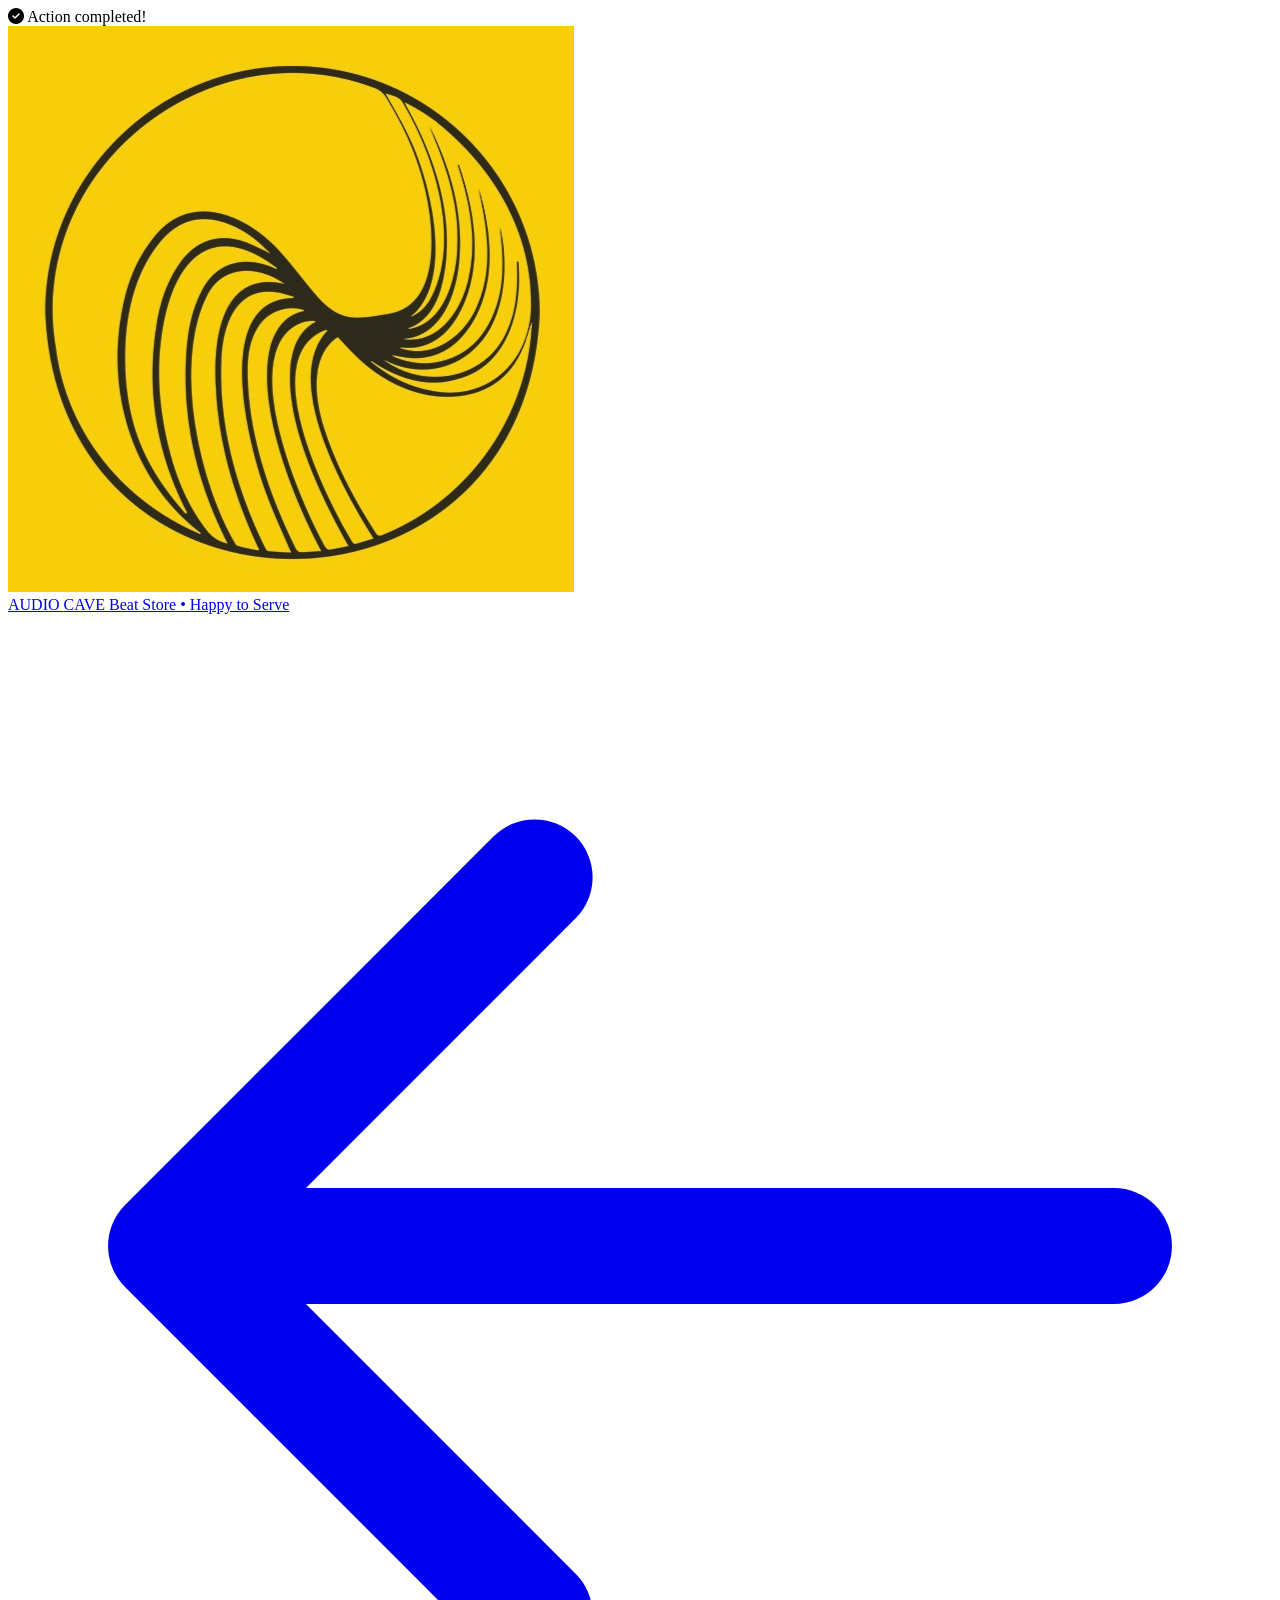
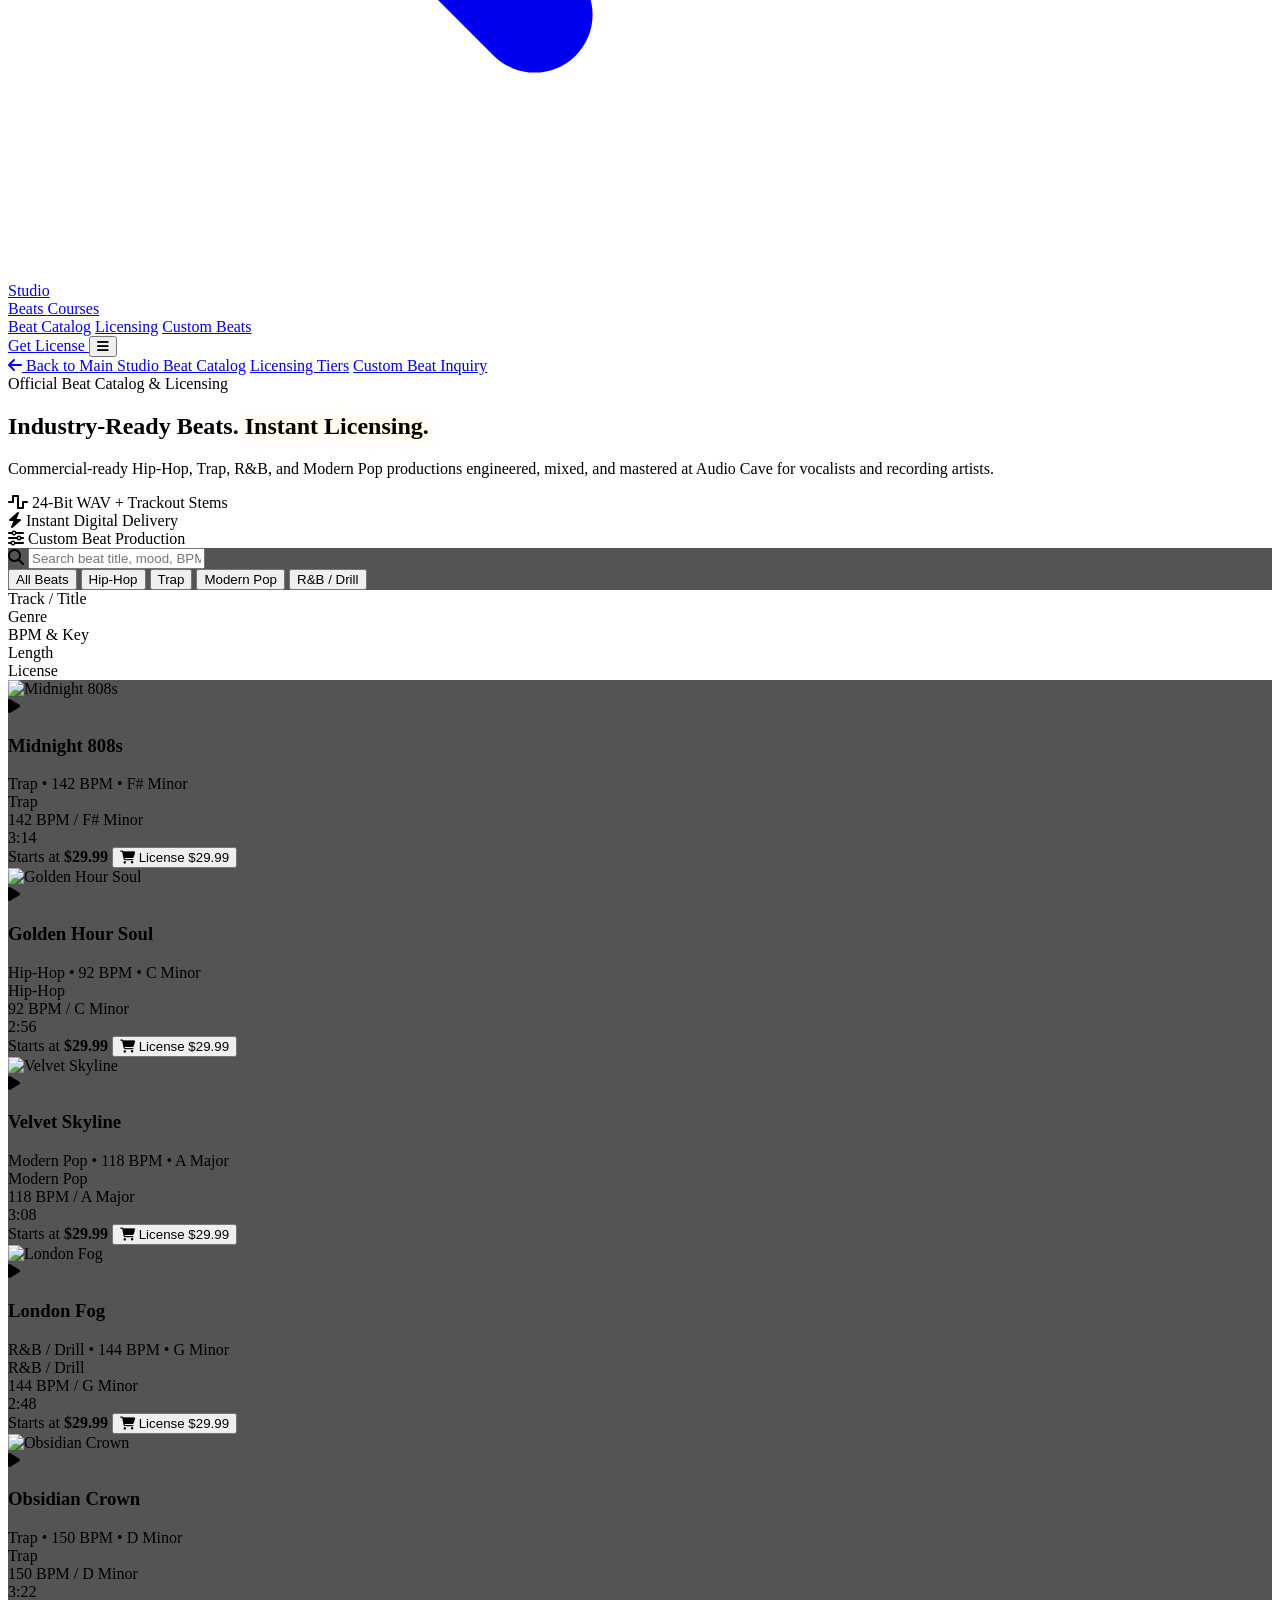
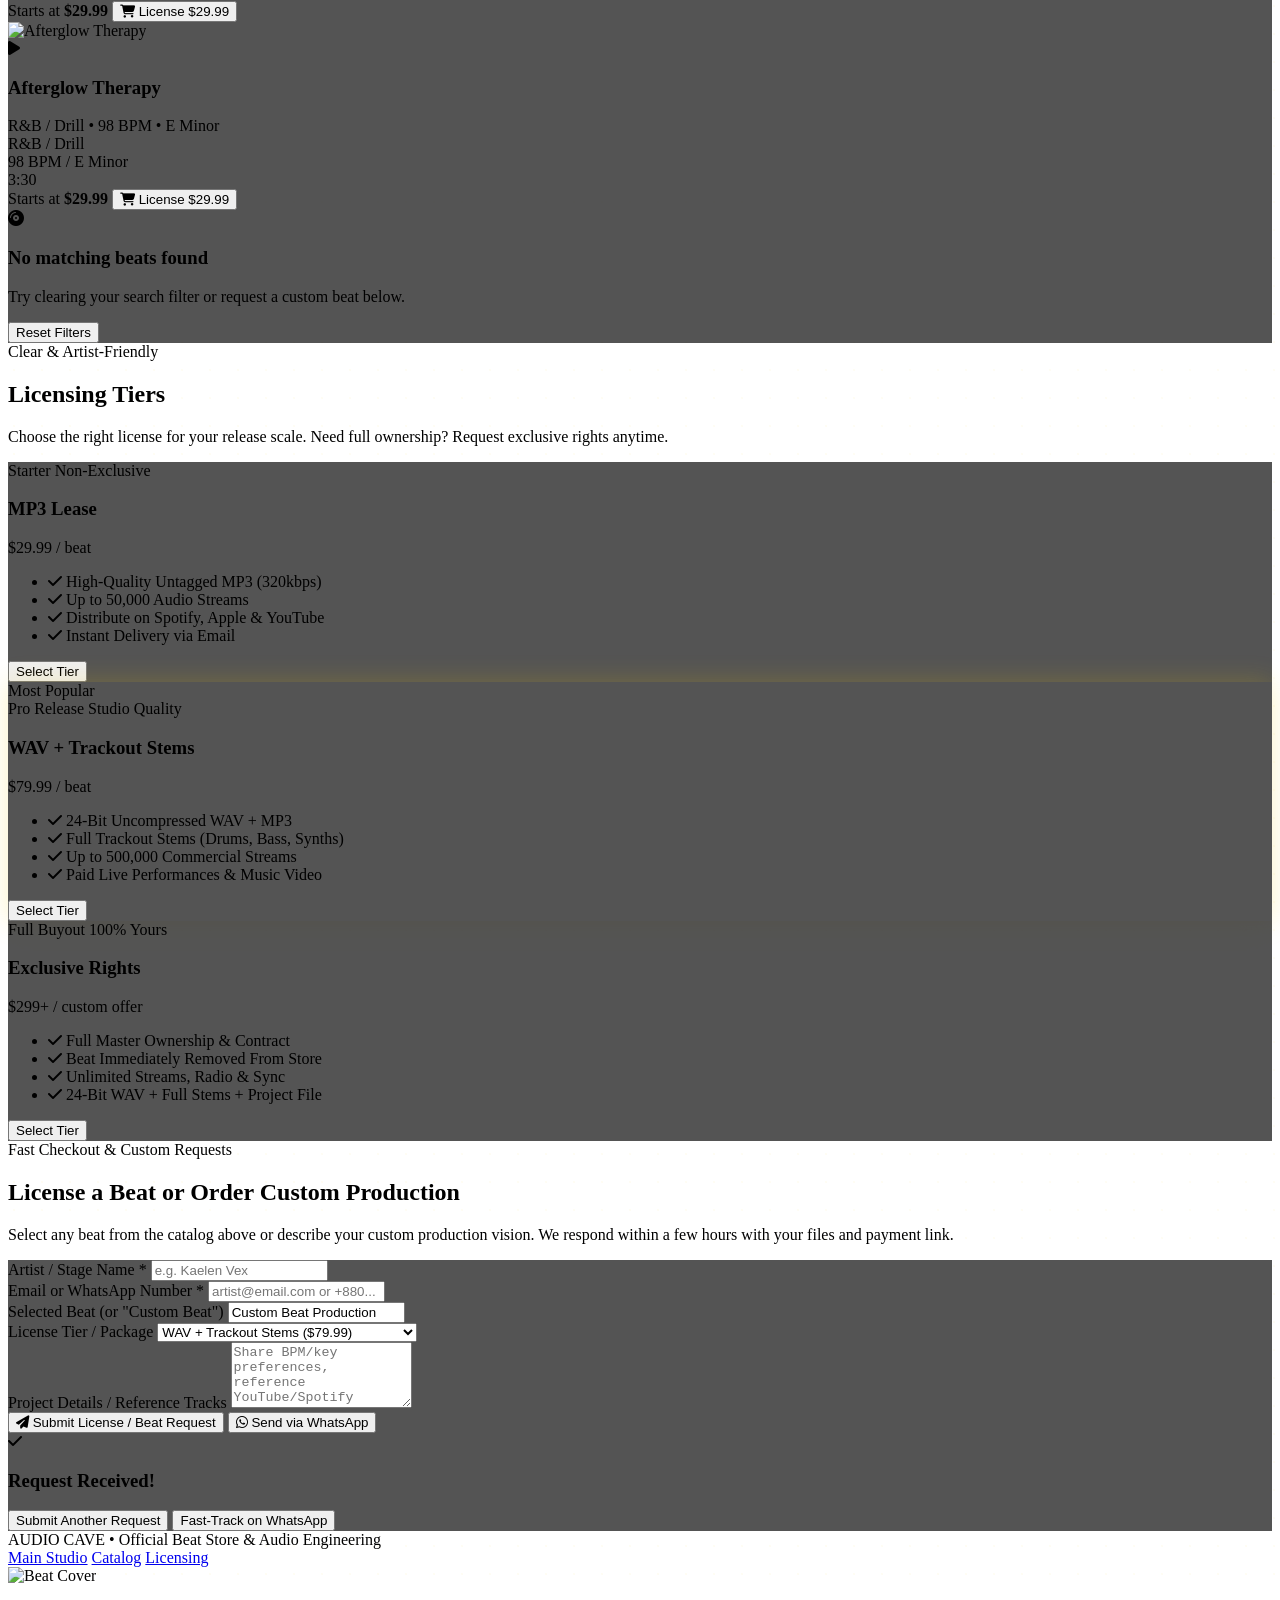
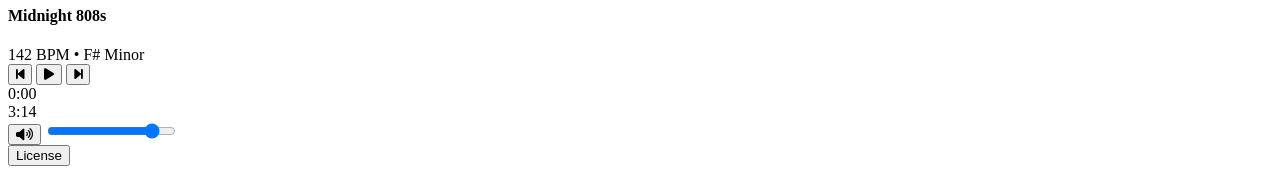
==== commit 246144f7: "works page added" ====
--- a/beats.html
+++ b/beats.html
@@ -92,12 +92,13 @@
 
     <!-- ================= 1. TOP STICKY NAVIGATION BAR ================= -->
     <header class="sticky top-0 left-0 right-0 z-40 bg-cave-900/90 backdrop-blur-md border-b border-white/10">
+        
         <div class="max-w-7xl mx-auto px-4 sm:px-6 lg:px-8 h-20 flex items-center justify-between gap-4">
             
             <!-- Brand Logo & Title -->
             <a href="index.html" class="flex items-center space-x-3 group shrink-0">
                 <div class="w-10 h-10 sm:w-11 sm:h-11 rounded-xl bg-cave-950 border border-gold/40 flex items-center justify-center overflow-hidden group-hover:border-gold transition-colors">
-                    <img src="https://blogger.googleusercontent.com/img/b/R29vZ2xl/AVvXsEj-7hNyEKf7PBvLDSjXZZX4p-v3VttvecaGwXd3xdWjHixIREn4e8IOE_95rORhCW_kK6uvqBbINbt1CiSWdwdoPJvGe-3G8ePMzf3vZNTpmAOH-axMddPYzHdDZVEWWNFMjefl2G_z8OjHSeufUrX9lSGoLZOTT-cEZJMfYRoyoJ7xfJXmL020-opfDp-r/s1600/Audio%20cave.jpg" 
+                    <img src="assets/images/Audio cave logo.jpg" 
                          onerror="this.onerror=null; this.src='https://placehold.co/100x100/121212/f8ce0a?text=AC';"
                          alt="Audio Cave Logo" class="w-full h-full object-cover">
                 </div>
@@ -111,10 +112,30 @@
 
             <!-- Desktop Navigation Links -->
             <nav class="hidden md:flex items-center space-x-7 text-sm font-medium">
-                <a href="index.html" class="text-gray-300 hover:text-gold transition-colors flex items-center gap-1.5">
-                    <i class="fa-solid fa-arrow-left text-xs text-gold"></i>
-                    <span>Back to Main Studio</span>
-                </a>
+                <!-- Navigation / Switcher Group inside beats.html <header> -->
+<div class="flex flex-wrap items-center gap-2 sm:gap-2.5 shrink-0">
+    <a href="index.html"
+       class="inline-flex items-center gap-1.5 px-3 py-2 rounded-xl text-xs sm:text-sm font-medium text-white/80 hover:text-white bg-white/5 hover:bg-white/10 border border-white/10 transition">
+        <svg class="w-3.5 h-3.5 text-[#f8ce0a]" fill="none" stroke="currentColor" stroke-width="2.2" viewBox="0 0 24 24">
+            <path stroke-linecap="round" stroke-linejoin="round" d="M10 19l-7-7m0 0l7-7m-7 7h18"/>
+        </svg>
+        <span>Studio</span>
+    </a>
+
+    <!-- Switcher Pill Group -->
+    <div class="inline-flex items-center p-1 rounded-xl bg-white/5 border border-white/10">
+        <!-- Active page: Beats -->
+        <a href="beats.html" aria-current="page"
+           class="px-3 py-1.5 rounded-lg text-xs sm:text-sm font-semibold bg-[#f8ce0a] text-black transition">
+            Beats
+        </a>
+        <!-- Switch to Courses -->
+        <a href="courses.html"
+           class="px-3 py-1.5 rounded-lg text-xs sm:text-sm font-medium text-white/80 hover:text-white transition">
+            Courses
+        </a>
+    </div>
+</div>
                 <a href="#catalog" class="text-gray-300 hover:text-gold transition-colors">Beat Catalog</a>
                 <a href="#licensing" class="text-gray-300 hover:text-gold transition-colors">Licensing</a>
                 <a href="#custom-inquiry" class="text-gray-300 hover:text-gold transition-colors">Custom Beats</a>
